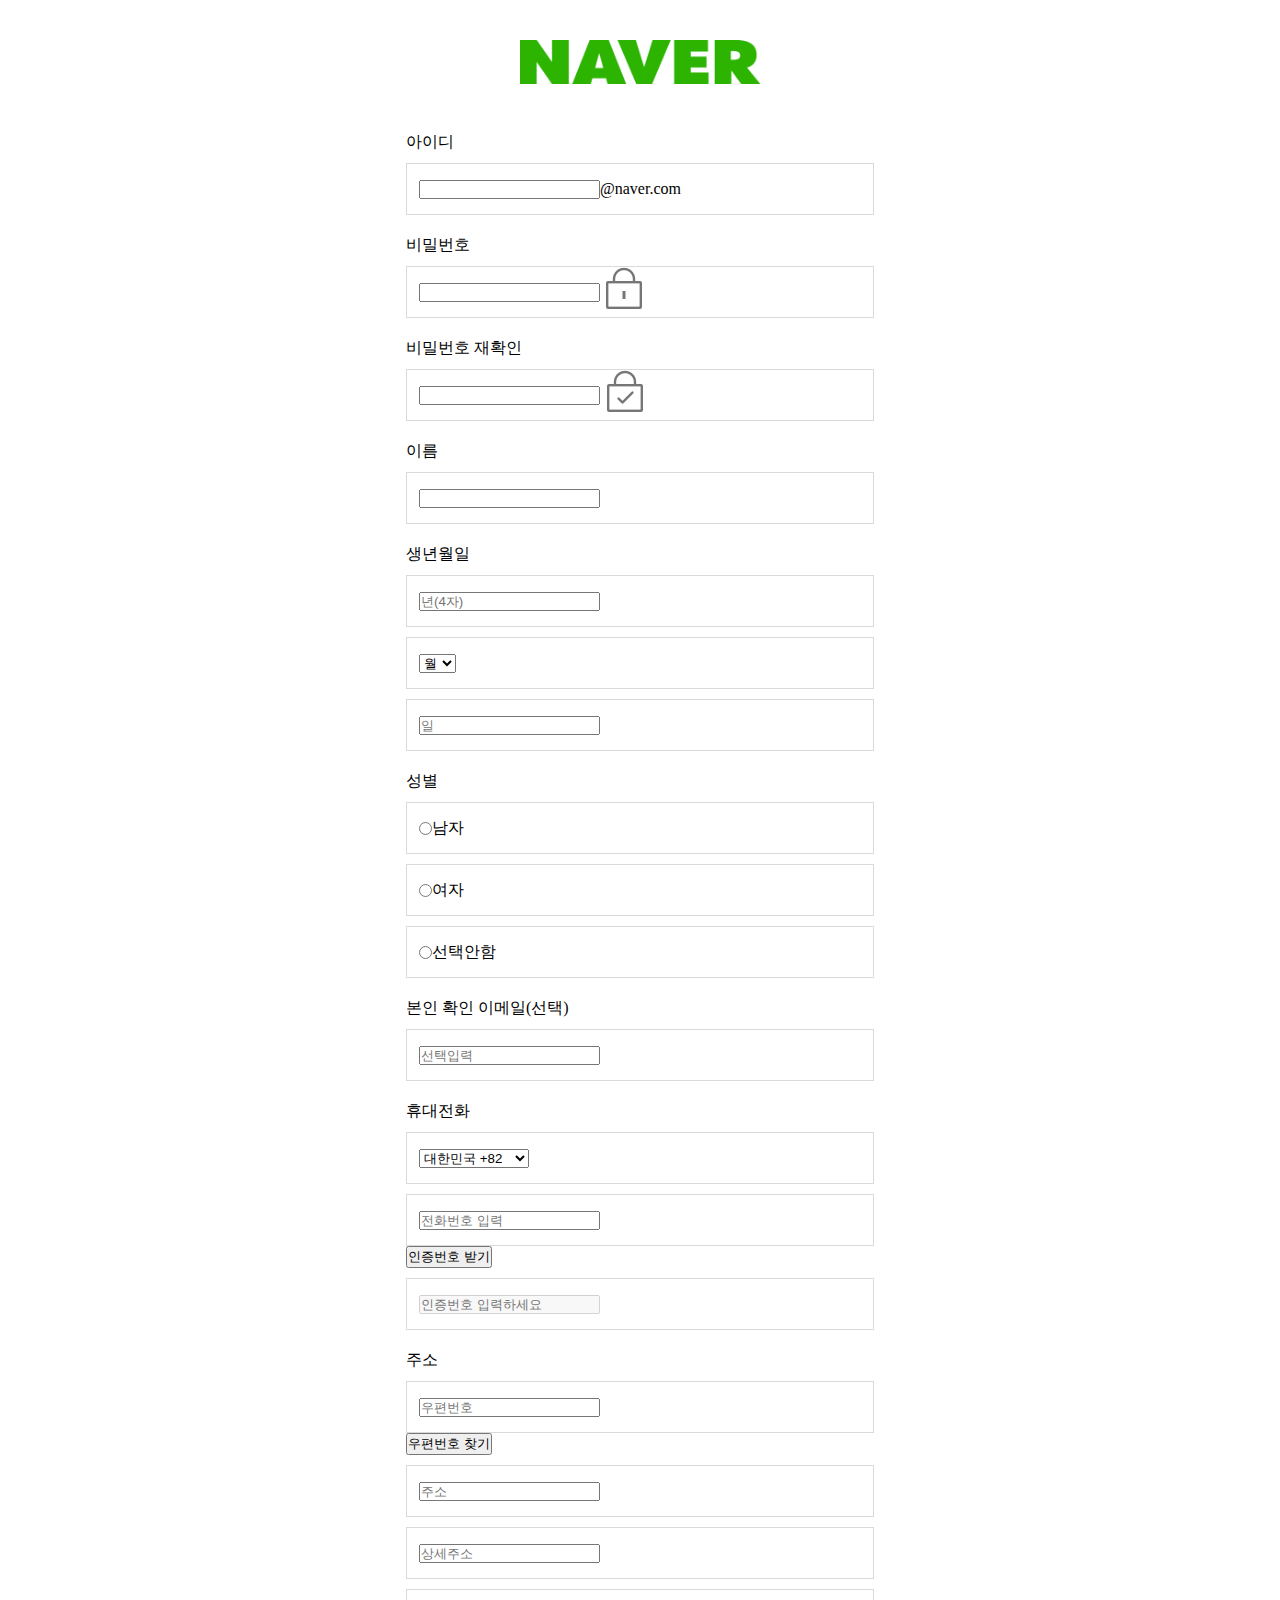
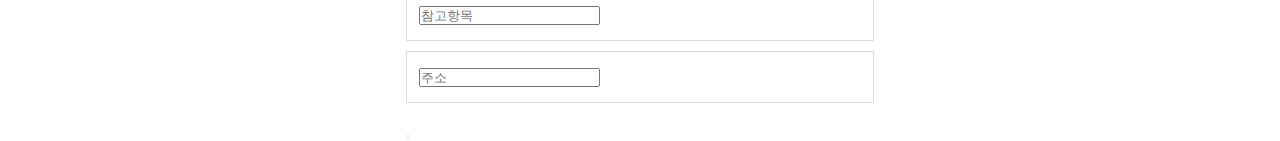
==== index2.html @ ac191780 "🎨 make with teacher" ====
<!DOCTYPE html>
<html lang="en">
<head>
  <meta charset="UTF-8">
  <meta http-equiv="X-UA-Compatible" content="IE=edge">
  <meta name="viewport" content="width=device-width, initial-scale=1.0">
  <title>Document</title>
  <link rel="stylesheet" href="./style3.css">
  <script src="https://code.jquery.com/jquery-3.6.0.min.js"></script>
</head>
<body>
  <div class="wrapper">
    <header class="global-header">
      <h1 class="logo">
        <a href="htttp://naver.com">
          <img src="./images/logo.png" alt="네이버 로고">
        </a>
      </h1>
    </header>

    <section class="join-box-list">
      <form id="join-form" action="./submit.html">
        <div class="join-box-item" id="userid">
          <label for="">
            <p>아이디</p>
            <div class="inputbox">
              <input type="text" name="userid">
              <div>@naver.com</div>
            </div>          
          </label>
          <p class="warn"></p>
        </div>

        <div class="join-box-item" id="userpw">
          <label for="">
            <p>비밀번호</p>
            <div class="inputbox">
              <input type="password" name="userpw">
              <div>
                <p></p>
                <img src="./images/m_icon_pw_step_01.png" alt="비밀번호 아이콘">
              </div>
            </div>          
          </label>
          <p class="warn"></p>
        </div>

        <div class="join-box-item" id="userpw-chk">
          <label for="">
            <p>비밀번호 재확인</p>
            <div class="inputbox">
              <input type="password" name="userpw-chk">
              <div>
                <img src="./images/m_icon_pw_step_02.png" alt="비밀번호 아이콘2">
              </div>
            </div>          
          </label>
          <p class="warn"></p>
        </div>

        <div class="join-box-item" id="username">
          <label for="">
            <p>이름</p>
            <div class="inputbox">
              <input type="text" name="username">
            </div>          
          </label>
          <p class="warn"></p>
        </div>

        <div class="join-box-item" id="birth">
          <label for="">
            <p>생년월일</p>
            <div class="three-box">
              <div class="inputbox">
                <input type="text" name="birth" id="year" maxlength="4" placeholder="년(4자)">
              </div>
              <div class="inputbox">
                <select name="month" id="month">
                  <option value="">월</option>
                  <option value="1">1</option>
                  <option value="2">2</option>
                  <option value="3">3</option>
                  <option value="4">4</option>
                  <option value="5">5</option>
                  <option value="6">6</option>
                  <option value="7">7</option>
                  <option value="8">8</option>
                  <option value="9">9</option>
                  <option value="10">10</option>
                  <option value="11">11</option>
                  <option value="12">12</option>
                </select>
              </div>
              <div class="inputbox">
                <input type="text" name="date" id="date" maxlength="2" placeholder="일">
              </div>
            </div>
          </label>
          <p class="warn"></p>
        </div>

        <div class="join-box-item" id="gender">
          <label for="">
            <p>성별</p>
            <div class="three-box">
              <div class="inputbox">
                <input type="radio" name="gender" value="0">
                남자
              </div>
              <div class="inputbox">
                <input type="radio" name="gender" value="1">
                여자
              </div>
              <div class="inputbox">
                <input type="radio" name="gender" value="2">
                선택안함
              </div>
            </div>
          </label>
          <p class="warn"></p>
        </div>

        <div class="join-box-item" id="usermail">
          <label for="">
            <p>본인 확인 이메일<span class="text-secondary">(선택)</span></p>
            <div class="inputbox">
              <input type="text" name="usermail" placeholder="선택입력">
            </div>          
          </label>
          <p class="warn"></p>
        </div>

        <div class="join-box-item" id="phone">
          <label for="">
            <p>휴대전화</p>
            <div class="inputbox">
              <select name="country">
                <option value="233">가나 +233</option>
                <option value="30">그리스 +30</option>
                <option value="82" selected>대한민국 +82</option>
                <option value="49">독일 +49</option>
                <option value="960">몰디브 +960</option>
                <option value="1">미국/캐나다 +1</option>
                <option value="254">케나 +254</option>
              </select>
            </div>
            
            <div id="phonenum">
              <div class="inputbox">
                <input type="text" name="phonenum" placeholder="전화번호 입력">
              </div>

              <button type="button" id="veribtn" class="btn-primary">인증번호 받기</button>
            </div>
            <div class="inputbox disinput">
              <input type="text" id="veritext" name="veritext" placeholder="인증번호 입력하세요" disabled>
              <div></div>
            </div>

          </label>
          <p class="warn"></p>
        </div>

        <div class="join-box-item" id="address">
          <label for="">
            <p>주소</p>
            <div id="postnum">
              <div class="inputbox">
                <input type="text" id="" placeholder="우편번호">
              </div>
              <button type="button" id="postnum-btn" class="btn-primary">우편번호 찾기</button>
            </div>
            <div class="inputbox">
              <input type="text" id="" placeholder="주소">
            </div>

            <div class="inputbox">
              <input type="text" id="" placeholder="상세주소">
            </div>
            
            <div class="inputbox">
              <input type="text" id="" placeholder="참고항목">
            </div>
            
            <div class="inputbox">
              <input type="text" id="" placeholder="주소">
            </div>
            
          </label>
        </div>

        <button type="button" id="joinbtn"></button>
      </form>
    </section>
  </div>
  <script src="./script3.js"></script>
</body>
</html>
---- style3.css ----
* {
  margin: 0;
  padding: 0;
  box-sizing: border-box;
}

a {
  text-decoration: none;
  color: #333;
}

.global-header {
  display: flex;
  justify-content: center;
  margin: 40px 0;
}

.logo img {
  width: 240px;
}

.join-box-list {
  max-width: 468px;
  margin: 0 auto
}

.join-box-item {
  margin-bottom: 20px;
}

.inputbox {
  display: flex;
  align-items: center;
  height: 52px;
  background-color: white;
  border: 1px solid #dadada;
  margin-top: 10px;
  padding: 10px 12px;
  cursor: pointer;
}
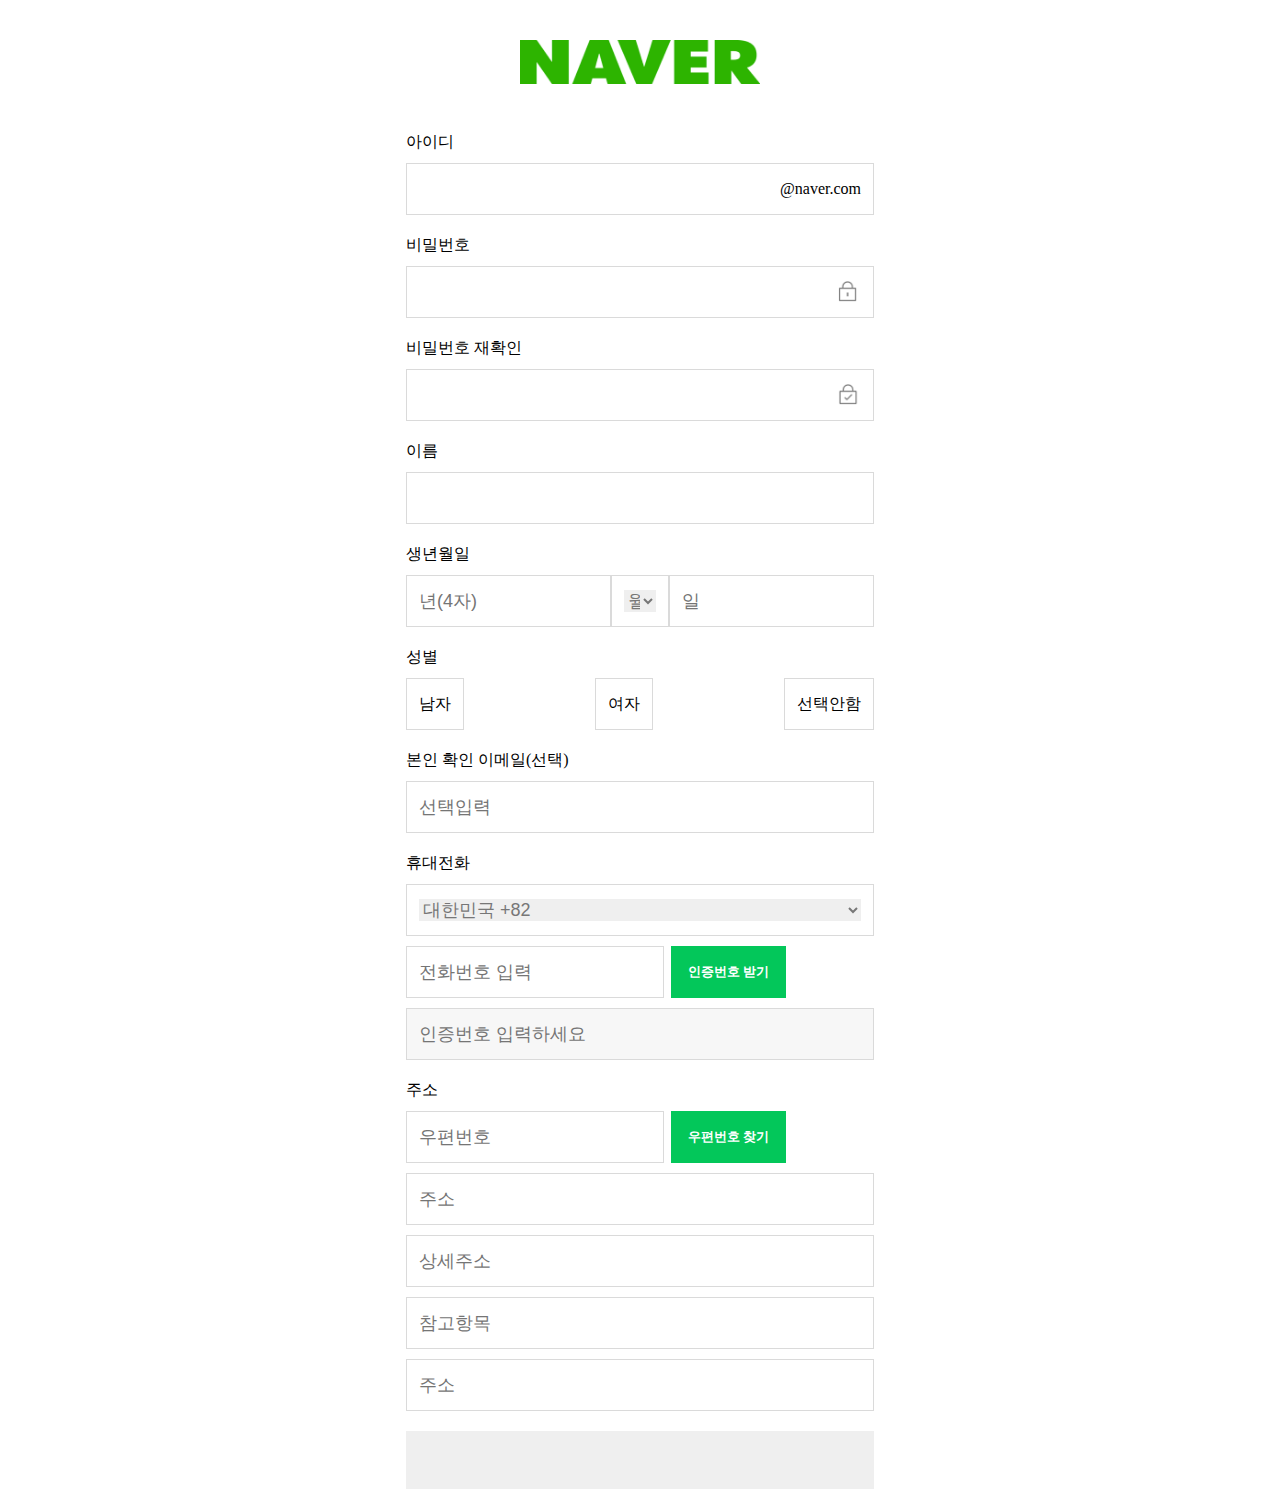
==== commit bc72773d: "⚡️ fix script" ====
--- a/index2.html
+++ b/index2.html
@@ -78,18 +78,18 @@
               <div class="inputbox">
                 <select name="month" id="month">
                   <option value="">월</option>
-                  <option value="1">1</option>
-                  <option value="2">2</option>
-                  <option value="3">3</option>
-                  <option value="4">4</option>
-                  <option value="5">5</option>
-                  <option value="6">6</option>
-                  <option value="7">7</option>
-                  <option value="8">8</option>
-                  <option value="9">9</option>
-                  <option value="10">10</option>
-                  <option value="11">11</option>
-                  <option value="12">12</option>
+                  <option value="0">1</option>
+                  <option value="1">2</option>
+                  <option value="2">3</option>
+                  <option value="3">4</option>
+                  <option value="4">5</option>
+                  <option value="5">6</option>
+                  <option value="6">7</option>
+                  <option value="7">8</option>
+                  <option value="8">9</option>
+                  <option value="9">10</option>
+                  <option value="10">11</option>
+                  <option value="11">12</option>
                 </select>
               </div>
               <div class="inputbox">
--- a/style3.css
+++ b/style3.css
@@ -37,4 +37,174 @@
   margin-top: 10px;
   padding: 10px 12px;
   cursor: pointer;
-}+}
+
+.inputbox input {
+  width: 75%;
+  height: 100%;
+  border: none;
+  outline: none;
+  /* 인풋박스 클릭 했을 때 선이 두까워 지는 것을 안 보이게 하는 것이다. */
+  cursor: pointer;
+  font-size: 18px;
+  /* 박스를 만들어 주고 그 안에 input을 넣는데 input은 투명하게 만든 것이다. */
+  /* input을 클릭했을 때 input 박스 라인이 두꺼워지기 때문이다. */
+}
+
+.inputbox div {
+  /* 이거 다시 확인 */
+  width: 25%;
+  height: 100%;
+  display: flex;
+  /* input에 입력한 글씨와 자물쇠 이미지가 서로 균형을 이루게 */
+  justify-content: end;
+  align-items: center;
+}
+
+.inputbox p {
+  margin-right: 5px;
+}
+
+.inputbox img {
+  height: 24px;
+}
+
+.three-box {
+  display: flex;
+  justify-content: space-between;
+}
+
+.three-box .inputbox {
+  width: calc((100%-20px) / 3);
+}
+
+.three-box .inputbox input {
+  width: 100%;
+}
+
+.inputbox select {
+  width: 100%;
+  font-size: 18px;
+  color: #777;
+  border: none;
+  outline: none;
+}
+
+#gender .inputbox{
+  display: flex;
+  justify-content: center;
+}
+
+#gender input[type="radio"] {
+  display: none;
+}
+
+#phonenum, #postnum {
+  display: flex;
+  align-items: center;
+}
+
+#phonenum .inputbox, 
+#postnum .inputbox {
+  width: calc(100% -122px);
+  margin-right: 7px;
+}
+
+#phonenum button, 
+#postnum button {
+  width: 115px;
+  height: 52px;
+  border: none;
+  cursor: pointer;
+  margin-top: 10px;
+}
+
+.disinput, 
+.disinput input {
+  background-color: #f7f7f7;
+  cursor: not-allowed;
+}
+
+#joinbtn {
+  width: 100%;
+  height: 58px;
+  cursor: pointer;
+  border: none;
+}
+
+.inputboxact {
+  border-color: #03c75a;
+}
+
+.btn-primary {
+  background-color: #03c75a;
+  color: white;
+  font-weight: 700;
+}
+
+.text-red {
+  color: red;
+}
+
+.text-green {
+  color: #08a600;
+}
+
+.warn {
+  margin: 15px 0;
+}
+
+
+
+
+
+
+
+
+
+
+
+
+
+
+
+
+
+
+
+
+
+
+
+
+
+
+
+
+
+
+
+
+
+
+
+
+
+
+
+
+
+
+
+
+
+
+
+
+
+
+
+
+
+
+
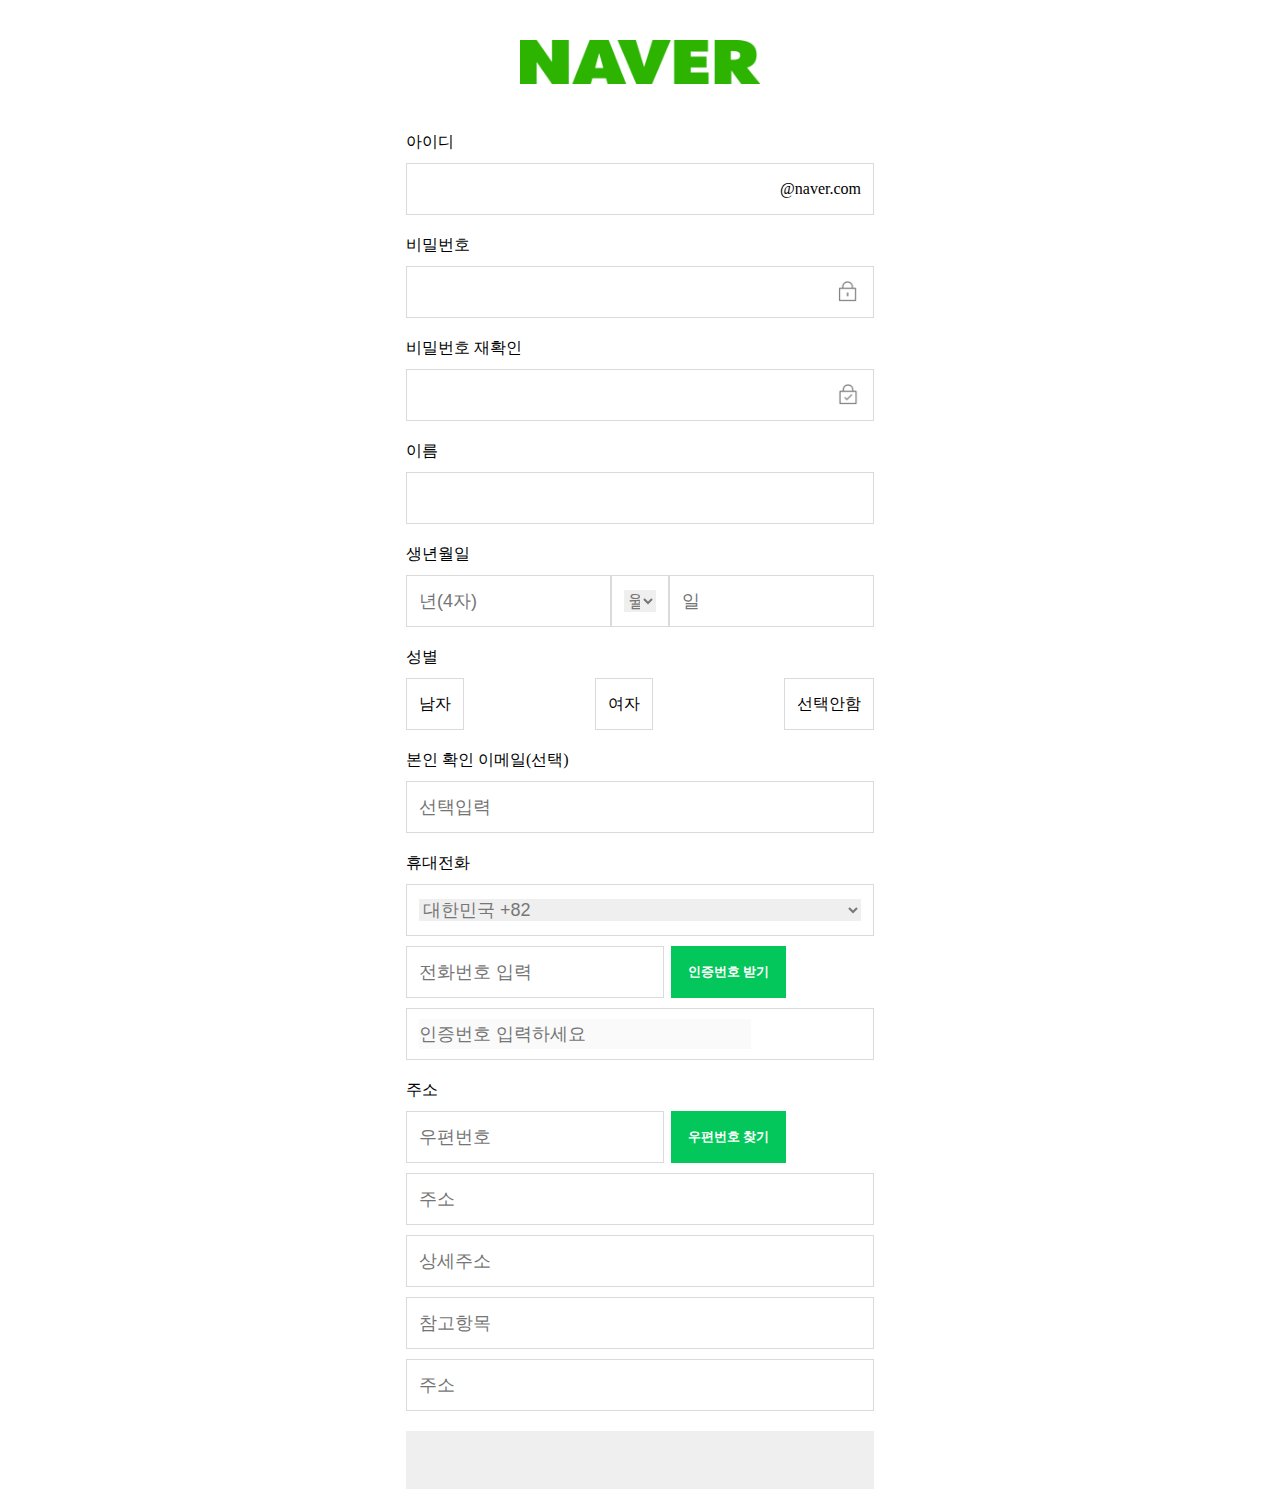
==== commit 80422172: "⚡️ 휴대전화 인증 완료" ====
--- a/index2.html
+++ b/index2.html
@@ -153,9 +153,11 @@
 
               <button type="button" id="veribtn" class="btn-primary">인증번호 받기</button>
             </div>
-            <div class="inputbox disinput">
+            <div class="inputbox">
               <input type="text" id="veritext" name="veritext" placeholder="인증번호 입력하세요" disabled>
-              <div></div>
+              <div>
+
+              </div>
             </div>
 
           </label>
--- a/style3.css
+++ b/style3.css
@@ -154,57 +154,89 @@
   margin: 15px 0;
 }
 
-
-
-
-
-
-
-
-
-
-
-
-
-
-
-
-
-
-
-
-
-
-
-
-
-
-
-
-
-
-
-
-
-
-
-
-
-
-
-
-
-
-
-
-
-
-
-
-
-
-
-
-
-
-
+.disagree {
+  width: 15px;
+  height: 15px;
+  position: relative;
+  display: inline-block;
+  margin-left: 5px;
+}
+
+.disagree::before,
+.disagree::after {
+  content: '';
+  position: absolute;
+  display: block;
+  width: 20px;
+  height: 2px;
+  background-color: red;
+  left: 50%;
+  top: 50%;
+}
+
+.disagree::before {
+  transform: translate(-50%, -50%) rotate(45deg);
+}
+
+.disagree::after {
+  transform: translate(-50%, -50%) rotate(-45deg);
+}
+
+.border-red {
+  border-color: red;
+}
+
+
+
+
+
+
+
+
+
+
+
+
+
+
+
+
+
+
+
+
+
+
+
+
+
+
+
+
+
+
+
+
+
+
+
+
+
+
+
+
+
+
+
+
+
+
+
+
+
+
+
+
+
+
+
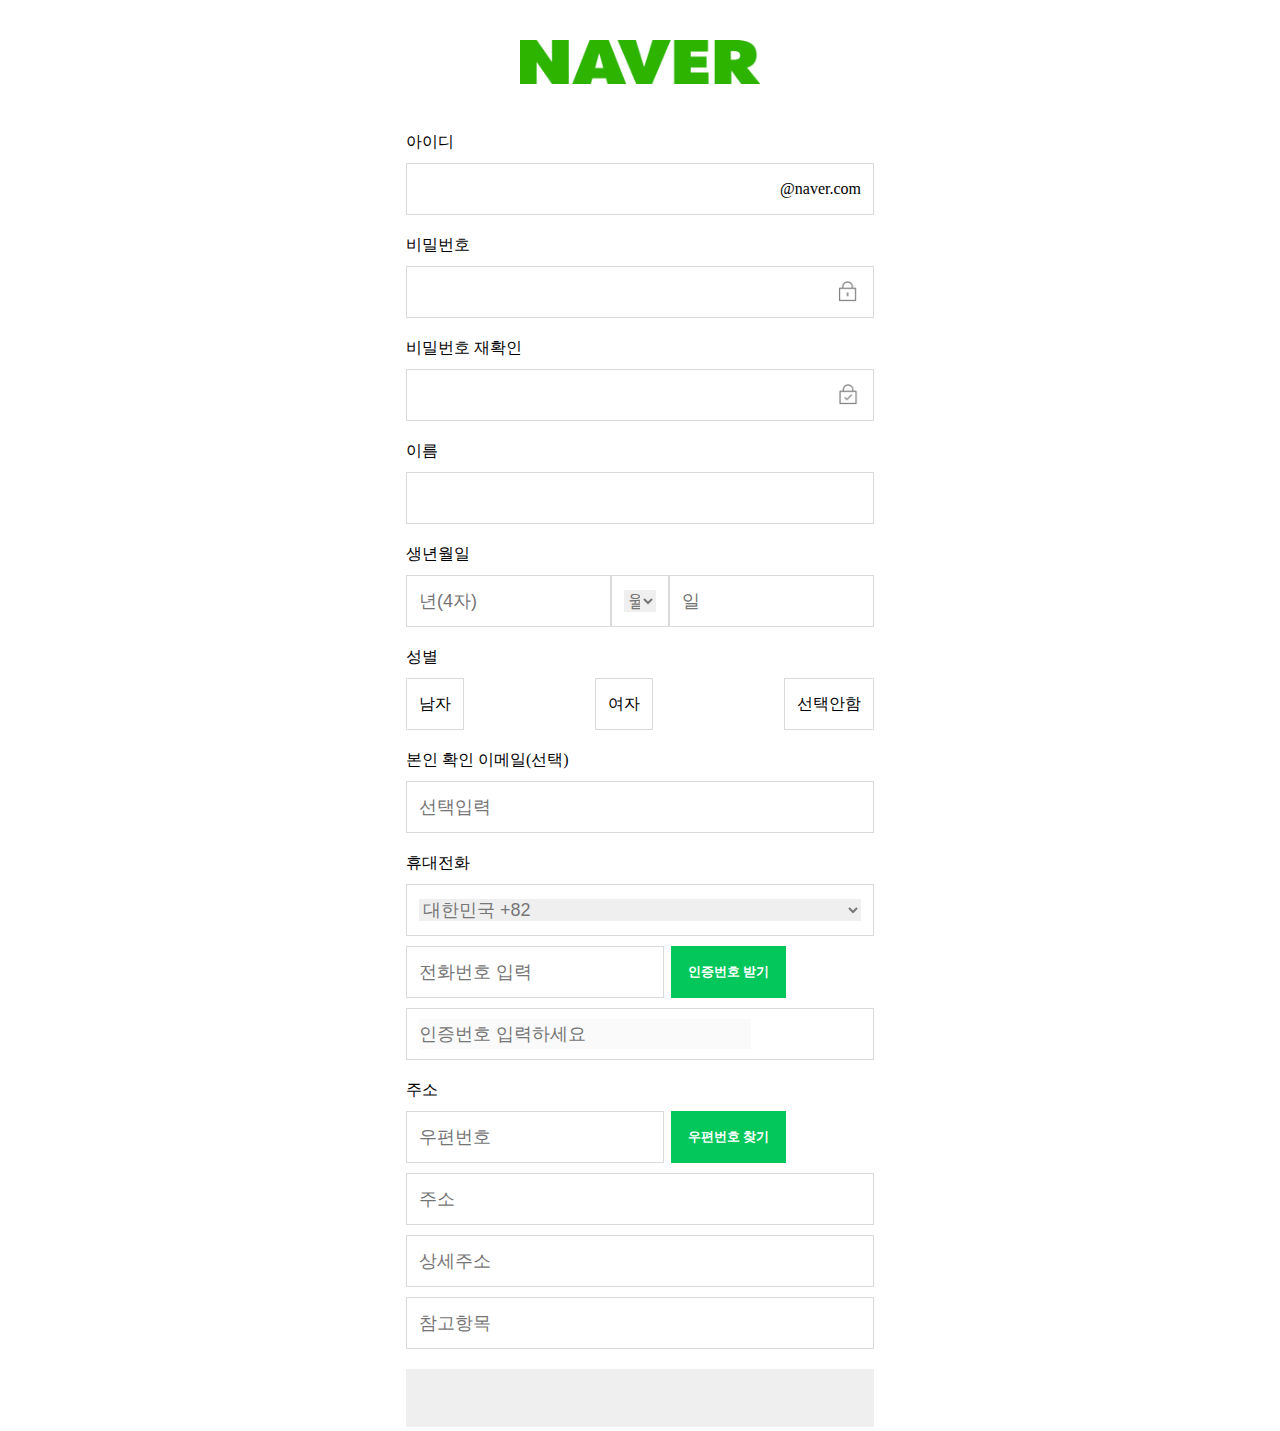
==== commit 833de528: "🔥 최종" ====
--- a/index2.html
+++ b/index2.html
@@ -169,26 +169,21 @@
             <p>주소</p>
             <div id="postnum">
               <div class="inputbox">
-                <input type="text" id="" placeholder="우편번호">
+                <input type="text" id="sample6_postcode" placeholder="우편번호">
               </div>
-              <button type="button" id="postnum-btn" class="btn-primary">우편번호 찾기</button>
+              <button type="button" onclick="sample6_execDaumPostcode()" id="postnum-btn" class="btn-primary">우편번호 찾기</button>
             </div>
             <div class="inputbox">
-              <input type="text" id="" placeholder="주소">
+              <input type="text" id="sample6_address" placeholder="주소">
             </div>
 
             <div class="inputbox">
-              <input type="text" id="" placeholder="상세주소">
+              <input type="text" id="sample6_detailAddress" placeholder="상세주소">
             </div>
             
             <div class="inputbox">
-              <input type="text" id="" placeholder="참고항목">
-            </div>
-            
-            <div class="inputbox">
-              <input type="text" id="" placeholder="주소">
-            </div>
-            
+              <input type="text" id="sample6_extraAddress" placeholder="참고항목">
+            </div> 
           </label>
         </div>
 
@@ -196,6 +191,7 @@
       </form>
     </section>
   </div>
+  <script src="//t1.daumcdn.net/mapjsapi/bundle/postcode/prod/postcode.v2.js"></script>
   <script src="./script3.js"></script>
 </body>
 </html>